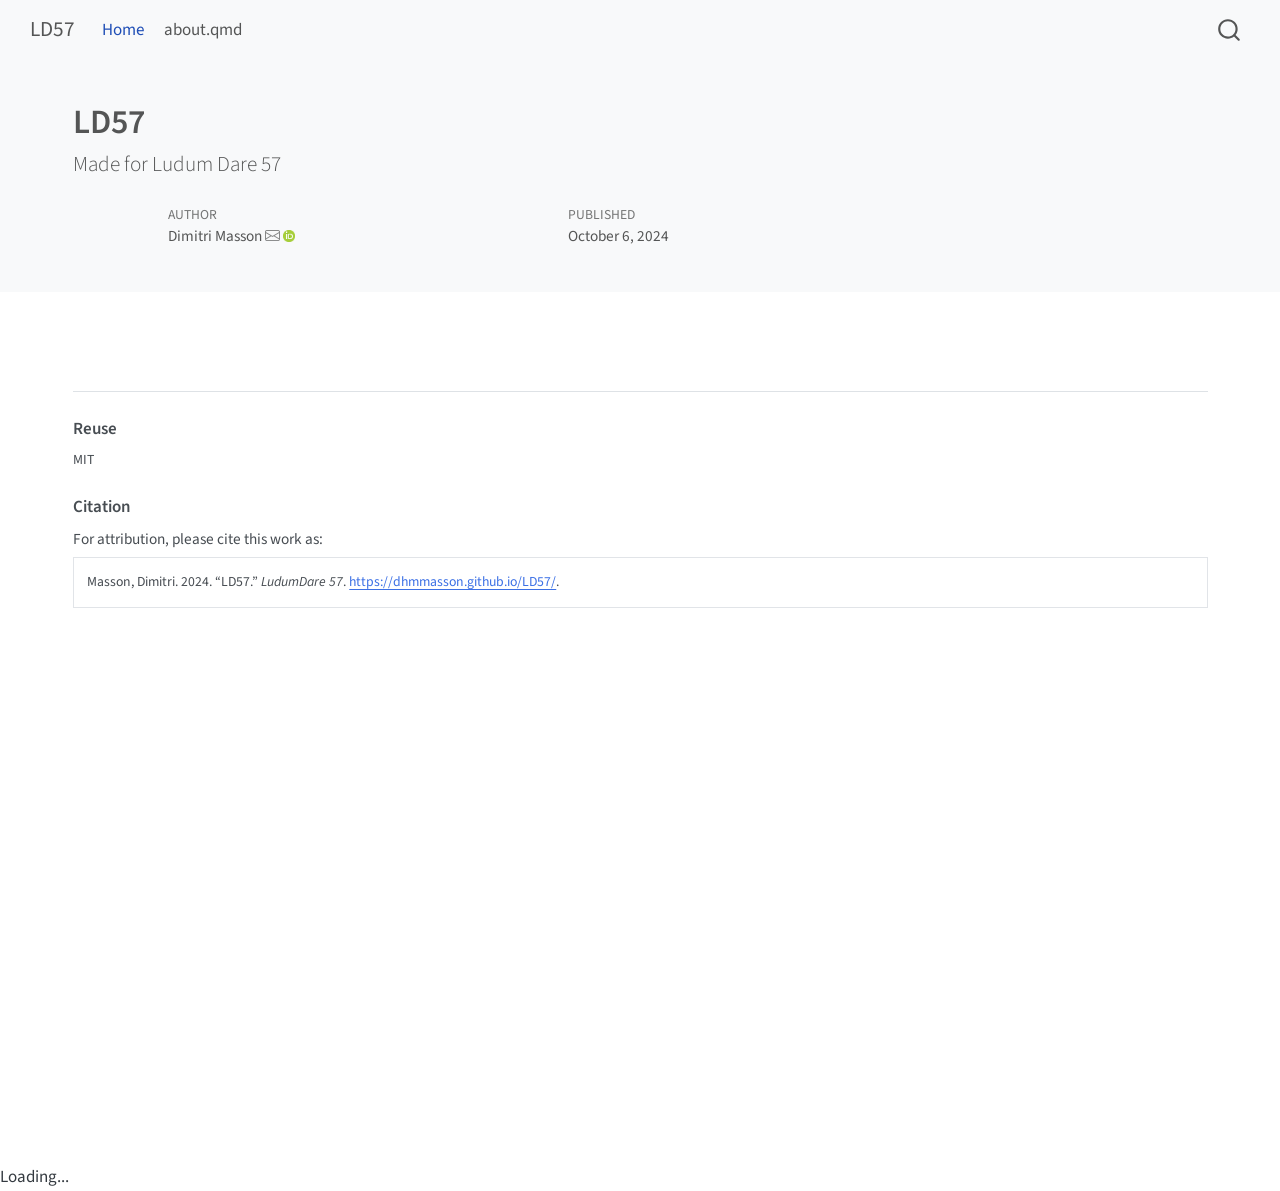
==== index.html @ 5f81f786 "Built site for gh-pages" ====
<!DOCTYPE html>
<html xmlns="http://www.w3.org/1999/xhtml" lang="en" xml:lang="en"><head>

<meta charset="utf-8">
<meta name="generator" content="quarto-1.5.53">

<meta name="viewport" content="width=device-width, initial-scale=1.0, user-scalable=yes">

<meta name="author" content="Dimitri Masson">
<meta name="dcterms.date" content="2024-10-06">

<title>LD57</title>
<style>
code{white-space: pre-wrap;}
span.smallcaps{font-variant: small-caps;}
div.columns{display: flex; gap: min(4vw, 1.5em);}
div.column{flex: auto; overflow-x: auto;}
div.hanging-indent{margin-left: 1.5em; text-indent: -1.5em;}
ul.task-list{list-style: none;}
ul.task-list li input[type="checkbox"] {
  width: 0.8em;
  margin: 0 0.8em 0.2em -1em; /* quarto-specific, see https://github.com/quarto-dev/quarto-cli/issues/4556 */ 
  vertical-align: middle;
}
</style>


<script src="site_libs/quarto-nav/quarto-nav.js"></script>
<script src="site_libs/quarto-nav/headroom.min.js"></script>
<script src="site_libs/clipboard/clipboard.min.js"></script>
<script src="site_libs/quarto-search/autocomplete.umd.js"></script>
<script src="site_libs/quarto-search/fuse.min.js"></script>
<script src="site_libs/quarto-search/quarto-search.js"></script>
<meta name="quarto:offset" content="./">
<script src="site_libs/quarto-html/quarto.js"></script>
<script src="site_libs/quarto-html/popper.min.js"></script>
<script src="site_libs/quarto-html/tippy.umd.min.js"></script>
<script src="site_libs/quarto-html/anchor.min.js"></script>
<link href="site_libs/quarto-html/tippy.css" rel="stylesheet">
<link href="site_libs/quarto-html/quarto-syntax-highlighting.css" rel="stylesheet" id="quarto-text-highlighting-styles">
<script src="site_libs/bootstrap/bootstrap.min.js"></script>
<link href="site_libs/bootstrap/bootstrap-icons.css" rel="stylesheet">
<link href="site_libs/bootstrap/bootstrap.min.css" rel="stylesheet" id="quarto-bootstrap" data-mode="light">
<script id="quarto-search-options" type="application/json">{
  "location": "navbar",
  "copy-button": false,
  "collapse-after": 3,
  "panel-placement": "end",
  "type": "overlay",
  "limit": 50,
  "keyboard-shortcut": [
    "f",
    "/",
    "s"
  ],
  "show-item-context": false,
  "language": {
    "search-no-results-text": "No results",
    "search-matching-documents-text": "matching documents",
    "search-copy-link-title": "Copy link to search",
    "search-hide-matches-text": "Hide additional matches",
    "search-more-match-text": "more match in this document",
    "search-more-matches-text": "more matches in this document",
    "search-clear-button-title": "Clear",
    "search-text-placeholder": "",
    "search-detached-cancel-button-title": "Cancel",
    "search-submit-button-title": "Submit",
    "search-label": "Search"
  }
}</script>


<link rel="stylesheet" href="styles.css">
</head>

<body class="nav-fixed">

<div id="quarto-search-results"></div>
  <header id="quarto-header" class="headroom fixed-top quarto-banner">
    <nav class="navbar navbar-expand-lg " data-bs-theme="dark">
      <div class="navbar-container container-fluid">
      <div class="navbar-brand-container mx-auto">
    <a class="navbar-brand" href="./index.html">
    <span class="navbar-title">LD57</span>
    </a>
  </div>
            <div id="quarto-search" class="" title="Search"></div>
          <button class="navbar-toggler" type="button" data-bs-toggle="collapse" data-bs-target="#navbarCollapse" aria-controls="navbarCollapse" role="menu" aria-expanded="false" aria-label="Toggle navigation" onclick="if (window.quartoToggleHeadroom) { window.quartoToggleHeadroom(); }">
  <span class="navbar-toggler-icon"></span>
</button>
          <div class="collapse navbar-collapse" id="navbarCollapse">
            <ul class="navbar-nav navbar-nav-scroll me-auto">
  <li class="nav-item">
    <a class="nav-link active" href="./index.html" aria-current="page"> 
<span class="menu-text">Home</span></a>
  </li>  
  <li class="nav-item">
    <span class="nav-link">
<span class="menu-text">about.qmd</span>
    </span>
  </li>  
</ul>
          </div> <!-- /navcollapse -->
            <div class="quarto-navbar-tools">
</div>
      </div> <!-- /container-fluid -->
    </nav>
</header>
<!-- content -->
<header id="title-block-header" class="quarto-title-block default page-columns page-full">
  <div class="quarto-title-banner page-columns page-full">
    <div class="quarto-title column-page">
      <h1 class="title">LD57</h1>
            <p class="subtitle lead">Made for Ludum Dare 57</p>
          </div>

    
    <div class="quarto-title-meta-container">
      <div class="quarto-title-meta-column-start">
        
        <div class="quarto-title-meta column-page">

                <div>
            <div class="quarto-title-meta-heading">Author</div>
            <div class="quarto-title-meta-contents">
                        <p>Dimitri Masson <a href="mailto:dhm.masson@gmail.com" class="quarto-title-author-email"><i class="bi bi-envelope"></i></a> <a href="https://orcid.org/0000-0002-7072-3146" class="quarto-title-author-orcid"> <img src="[data-uri]"></a></p>
                      </div>
          </div>
                
                <div>
            <div class="quarto-title-meta-heading">Published</div>
            <div class="quarto-title-meta-contents">
              <p class="date">October 6, 2024</p>
            </div>
          </div>
          
                
              </div>
      </div>
      <div class="quarto-title-meta-column-end quarto-other-formats-target">
      </div>
    </div>



    <div class="quarto-other-links-text-target">
    </div>  </div>
</header><div id="quarto-content" class="quarto-container page-columns page-rows-contents page-layout-full page-navbar">
<!-- sidebar -->
<!-- margin-sidebar -->
    
<!-- main -->
<main class="content quarto-banner-title-block column-page" id="quarto-document-content">
<script src="libraries/p5.min.js" type="text/javascript"></script>
<script src="libraries/p5.sound.min.js" type="text/javascript"></script>
<script src="libraries/p5.palette.min.js" type="text/javascript"></script>
<script src="libraries/p5.touchgui.js" type="text/javascript"></script>
<script src="src/ui.js" type="text/javascript"></script>
<script src="src/game.js" type="text/javascript"></script>



  


<div id="canvas" class="g-col-9">

</div>



<div id="quarto-appendix" class="default"><section class="quarto-appendix-contents" id="quarto-reuse"><h2 class="anchored quarto-appendix-heading">Reuse</h2><div class="quarto-appendix-contents"><div>MIT</div></div></section><section class="quarto-appendix-contents" id="quarto-citation"><h2 class="anchored quarto-appendix-heading">Citation</h2><div><div class="quarto-appendix-secondary-label">For attribution, please cite this work as:</div><div id="ref-masson2024" class="csl-entry quarto-appendix-citeas" role="listitem">
Masson, Dimitri. 2024. <span>“LD57.”</span> <em>LudumDare 57</em>. <a href="https://dhmmasson.github.io/LD57/">https://dhmmasson.github.io/LD57/</a>.
</div></div></section></div></main> <!-- /main -->
<script id="quarto-html-after-body" type="application/javascript">
window.document.addEventListener("DOMContentLoaded", function (event) {
  const toggleBodyColorMode = (bsSheetEl) => {
    const mode = bsSheetEl.getAttribute("data-mode");
    const bodyEl = window.document.querySelector("body");
    if (mode === "dark") {
      bodyEl.classList.add("quarto-dark");
      bodyEl.classList.remove("quarto-light");
    } else {
      bodyEl.classList.add("quarto-light");
      bodyEl.classList.remove("quarto-dark");
    }
  }
  const toggleBodyColorPrimary = () => {
    const bsSheetEl = window.document.querySelector("link#quarto-bootstrap");
    if (bsSheetEl) {
      toggleBodyColorMode(bsSheetEl);
    }
  }
  toggleBodyColorPrimary();  
  const icon = "";
  const anchorJS = new window.AnchorJS();
  anchorJS.options = {
    placement: 'right',
    icon: icon
  };
  anchorJS.add('.anchored');
  const isCodeAnnotation = (el) => {
    for (const clz of el.classList) {
      if (clz.startsWith('code-annotation-')) {                     
        return true;
      }
    }
    return false;
  }
  const onCopySuccess = function(e) {
    // button target
    const button = e.trigger;
    // don't keep focus
    button.blur();
    // flash "checked"
    button.classList.add('code-copy-button-checked');
    var currentTitle = button.getAttribute("title");
    button.setAttribute("title", "Copied!");
    let tooltip;
    if (window.bootstrap) {
      button.setAttribute("data-bs-toggle", "tooltip");
      button.setAttribute("data-bs-placement", "left");
      button.setAttribute("data-bs-title", "Copied!");
      tooltip = new bootstrap.Tooltip(button, 
        { trigger: "manual", 
          customClass: "code-copy-button-tooltip",
          offset: [0, -8]});
      tooltip.show();    
    }
    setTimeout(function() {
      if (tooltip) {
        tooltip.hide();
        button.removeAttribute("data-bs-title");
        button.removeAttribute("data-bs-toggle");
        button.removeAttribute("data-bs-placement");
      }
      button.setAttribute("title", currentTitle);
      button.classList.remove('code-copy-button-checked');
    }, 1000);
    // clear code selection
    e.clearSelection();
  }
  const getTextToCopy = function(trigger) {
      const codeEl = trigger.previousElementSibling.cloneNode(true);
      for (const childEl of codeEl.children) {
        if (isCodeAnnotation(childEl)) {
          childEl.remove();
        }
      }
      return codeEl.innerText;
  }
  const clipboard = new window.ClipboardJS('.code-copy-button:not([data-in-quarto-modal])', {
    text: getTextToCopy
  });
  clipboard.on('success', onCopySuccess);
  if (window.document.getElementById('quarto-embedded-source-code-modal')) {
    // For code content inside modals, clipBoardJS needs to be initialized with a container option
    // TODO: Check when it could be a function (https://github.com/zenorocha/clipboard.js/issues/860)
    const clipboardModal = new window.ClipboardJS('.code-copy-button[data-in-quarto-modal]', {
      text: getTextToCopy,
      container: window.document.getElementById('quarto-embedded-source-code-modal')
    });
    clipboardModal.on('success', onCopySuccess);
  }
    var localhostRegex = new RegExp(/^(?:http|https):\/\/localhost\:?[0-9]*\//);
    var mailtoRegex = new RegExp(/^mailto:/);
      var filterRegex = new RegExp("https:\/\/dhmmasson\.github\.io\/LD57\/");
    var isInternal = (href) => {
        return filterRegex.test(href) || localhostRegex.test(href) || mailtoRegex.test(href);
    }
    // Inspect non-navigation links and adorn them if external
 	var links = window.document.querySelectorAll('a[href]:not(.nav-link):not(.navbar-brand):not(.toc-action):not(.sidebar-link):not(.sidebar-item-toggle):not(.pagination-link):not(.no-external):not([aria-hidden]):not(.dropdown-item):not(.quarto-navigation-tool):not(.about-link)');
    for (var i=0; i<links.length; i++) {
      const link = links[i];
      if (!isInternal(link.href)) {
        // undo the damage that might have been done by quarto-nav.js in the case of
        // links that we want to consider external
        if (link.dataset.originalHref !== undefined) {
          link.href = link.dataset.originalHref;
        }
      }
    }
  function tippyHover(el, contentFn, onTriggerFn, onUntriggerFn) {
    const config = {
      allowHTML: true,
      maxWidth: 500,
      delay: 100,
      arrow: false,
      appendTo: function(el) {
          return el.parentElement;
      },
      interactive: true,
      interactiveBorder: 10,
      theme: 'quarto',
      placement: 'bottom-start',
    };
    if (contentFn) {
      config.content = contentFn;
    }
    if (onTriggerFn) {
      config.onTrigger = onTriggerFn;
    }
    if (onUntriggerFn) {
      config.onUntrigger = onUntriggerFn;
    }
    window.tippy(el, config); 
  }
  const noterefs = window.document.querySelectorAll('a[role="doc-noteref"]');
  for (var i=0; i<noterefs.length; i++) {
    const ref = noterefs[i];
    tippyHover(ref, function() {
      // use id or data attribute instead here
      let href = ref.getAttribute('data-footnote-href') || ref.getAttribute('href');
      try { href = new URL(href).hash; } catch {}
      const id = href.replace(/^#\/?/, "");
      const note = window.document.getElementById(id);
      if (note) {
        return note.innerHTML;
      } else {
        return "";
      }
    });
  }
  const xrefs = window.document.querySelectorAll('a.quarto-xref');
  const processXRef = (id, note) => {
    // Strip column container classes
    const stripColumnClz = (el) => {
      el.classList.remove("page-full", "page-columns");
      if (el.children) {
        for (const child of el.children) {
          stripColumnClz(child);
        }
      }
    }
    stripColumnClz(note)
    if (id === null || id.startsWith('sec-')) {
      // Special case sections, only their first couple elements
      const container = document.createElement("div");
      if (note.children && note.children.length > 2) {
        container.appendChild(note.children[0].cloneNode(true));
        for (let i = 1; i < note.children.length; i++) {
          const child = note.children[i];
          if (child.tagName === "P" && child.innerText === "") {
            continue;
          } else {
            container.appendChild(child.cloneNode(true));
            break;
          }
        }
        if (window.Quarto?.typesetMath) {
          window.Quarto.typesetMath(container);
        }
        return container.innerHTML
      } else {
        if (window.Quarto?.typesetMath) {
          window.Quarto.typesetMath(note);
        }
        return note.innerHTML;
      }
    } else {
      // Remove any anchor links if they are present
      const anchorLink = note.querySelector('a.anchorjs-link');
      if (anchorLink) {
        anchorLink.remove();
      }
      if (window.Quarto?.typesetMath) {
        window.Quarto.typesetMath(note);
      }
      // TODO in 1.5, we should make sure this works without a callout special case
      if (note.classList.contains("callout")) {
        return note.outerHTML;
      } else {
        return note.innerHTML;
      }
    }
  }
  for (var i=0; i<xrefs.length; i++) {
    const xref = xrefs[i];
    tippyHover(xref, undefined, function(instance) {
      instance.disable();
      let url = xref.getAttribute('href');
      let hash = undefined; 
      if (url.startsWith('#')) {
        hash = url;
      } else {
        try { hash = new URL(url).hash; } catch {}
      }
      if (hash) {
        const id = hash.replace(/^#\/?/, "");
        const note = window.document.getElementById(id);
        if (note !== null) {
          try {
            const html = processXRef(id, note.cloneNode(true));
            instance.setContent(html);
          } finally {
            instance.enable();
            instance.show();
          }
        } else {
          // See if we can fetch this
          fetch(url.split('#')[0])
          .then(res => res.text())
          .then(html => {
            const parser = new DOMParser();
            const htmlDoc = parser.parseFromString(html, "text/html");
            const note = htmlDoc.getElementById(id);
            if (note !== null) {
              const html = processXRef(id, note);
              instance.setContent(html);
            } 
          }).finally(() => {
            instance.enable();
            instance.show();
          });
        }
      } else {
        // See if we can fetch a full url (with no hash to target)
        // This is a special case and we should probably do some content thinning / targeting
        fetch(url)
        .then(res => res.text())
        .then(html => {
          const parser = new DOMParser();
          const htmlDoc = parser.parseFromString(html, "text/html");
          const note = htmlDoc.querySelector('main.content');
          if (note !== null) {
            // This should only happen for chapter cross references
            // (since there is no id in the URL)
            // remove the first header
            if (note.children.length > 0 && note.children[0].tagName === "HEADER") {
              note.children[0].remove();
            }
            const html = processXRef(null, note);
            instance.setContent(html);
          } 
        }).finally(() => {
          instance.enable();
          instance.show();
        });
      }
    }, function(instance) {
    });
  }
      let selectedAnnoteEl;
      const selectorForAnnotation = ( cell, annotation) => {
        let cellAttr = 'data-code-cell="' + cell + '"';
        let lineAttr = 'data-code-annotation="' +  annotation + '"';
        const selector = 'span[' + cellAttr + '][' + lineAttr + ']';
        return selector;
      }
      const selectCodeLines = (annoteEl) => {
        const doc = window.document;
        const targetCell = annoteEl.getAttribute("data-target-cell");
        const targetAnnotation = annoteEl.getAttribute("data-target-annotation");
        const annoteSpan = window.document.querySelector(selectorForAnnotation(targetCell, targetAnnotation));
        const lines = annoteSpan.getAttribute("data-code-lines").split(",");
        const lineIds = lines.map((line) => {
          return targetCell + "-" + line;
        })
        let top = null;
        let height = null;
        let parent = null;
        if (lineIds.length > 0) {
            //compute the position of the single el (top and bottom and make a div)
            const el = window.document.getElementById(lineIds[0]);
            top = el.offsetTop;
            height = el.offsetHeight;
            parent = el.parentElement.parentElement;
          if (lineIds.length > 1) {
            const lastEl = window.document.getElementById(lineIds[lineIds.length - 1]);
            const bottom = lastEl.offsetTop + lastEl.offsetHeight;
            height = bottom - top;
          }
          if (top !== null && height !== null && parent !== null) {
            // cook up a div (if necessary) and position it 
            let div = window.document.getElementById("code-annotation-line-highlight");
            if (div === null) {
              div = window.document.createElement("div");
              div.setAttribute("id", "code-annotation-line-highlight");
              div.style.position = 'absolute';
              parent.appendChild(div);
            }
            div.style.top = top - 2 + "px";
            div.style.height = height + 4 + "px";
            div.style.left = 0;
            let gutterDiv = window.document.getElementById("code-annotation-line-highlight-gutter");
            if (gutterDiv === null) {
              gutterDiv = window.document.createElement("div");
              gutterDiv.setAttribute("id", "code-annotation-line-highlight-gutter");
              gutterDiv.style.position = 'absolute';
              const codeCell = window.document.getElementById(targetCell);
              const gutter = codeCell.querySelector('.code-annotation-gutter');
              gutter.appendChild(gutterDiv);
            }
            gutterDiv.style.top = top - 2 + "px";
            gutterDiv.style.height = height + 4 + "px";
          }
          selectedAnnoteEl = annoteEl;
        }
      };
      const unselectCodeLines = () => {
        const elementsIds = ["code-annotation-line-highlight", "code-annotation-line-highlight-gutter"];
        elementsIds.forEach((elId) => {
          const div = window.document.getElementById(elId);
          if (div) {
            div.remove();
          }
        });
        selectedAnnoteEl = undefined;
      };
        // Handle positioning of the toggle
    window.addEventListener(
      "resize",
      throttle(() => {
        elRect = undefined;
        if (selectedAnnoteEl) {
          selectCodeLines(selectedAnnoteEl);
        }
      }, 10)
    );
    function throttle(fn, ms) {
    let throttle = false;
    let timer;
      return (...args) => {
        if(!throttle) { // first call gets through
            fn.apply(this, args);
            throttle = true;
        } else { // all the others get throttled
            if(timer) clearTimeout(timer); // cancel #2
            timer = setTimeout(() => {
              fn.apply(this, args);
              timer = throttle = false;
            }, ms);
        }
      };
    }
      // Attach click handler to the DT
      const annoteDls = window.document.querySelectorAll('dt[data-target-cell]');
      for (const annoteDlNode of annoteDls) {
        annoteDlNode.addEventListener('click', (event) => {
          const clickedEl = event.target;
          if (clickedEl !== selectedAnnoteEl) {
            unselectCodeLines();
            const activeEl = window.document.querySelector('dt[data-target-cell].code-annotation-active');
            if (activeEl) {
              activeEl.classList.remove('code-annotation-active');
            }
            selectCodeLines(clickedEl);
            clickedEl.classList.add('code-annotation-active');
          } else {
            // Unselect the line
            unselectCodeLines();
            clickedEl.classList.remove('code-annotation-active');
          }
        });
      }
  const findCites = (el) => {
    const parentEl = el.parentElement;
    if (parentEl) {
      const cites = parentEl.dataset.cites;
      if (cites) {
        return {
          el,
          cites: cites.split(' ')
        };
      } else {
        return findCites(el.parentElement)
      }
    } else {
      return undefined;
    }
  };
  var bibliorefs = window.document.querySelectorAll('a[role="doc-biblioref"]');
  for (var i=0; i<bibliorefs.length; i++) {
    const ref = bibliorefs[i];
    const citeInfo = findCites(ref);
    if (citeInfo) {
      tippyHover(citeInfo.el, function() {
        var popup = window.document.createElement('div');
        citeInfo.cites.forEach(function(cite) {
          var citeDiv = window.document.createElement('div');
          citeDiv.classList.add('hanging-indent');
          citeDiv.classList.add('csl-entry');
          var biblioDiv = window.document.getElementById('ref-' + cite);
          if (biblioDiv) {
            citeDiv.innerHTML = biblioDiv.innerHTML;
          }
          popup.appendChild(citeDiv);
        });
        return popup.innerHTML;
      });
    }
  }
});
</script>
</div> <!-- /content -->




</body></html>
---- site_libs/quarto-html/tippy.css ----
.tippy-box[data-animation=fade][data-state=hidden]{opacity:0}[data-tippy-root]{max-width:calc(100vw - 10px)}.tippy-box{position:relative;background-color:#333;color:#fff;border-radius:4px;font-size:14px;line-height:1.4;white-space:normal;outline:0;transition-property:transform,visibility,opacity}.tippy-box[data-placement^=top]>.tippy-arrow{bottom:0}.tippy-box[data-placement^=top]>.tippy-arrow:before{bottom:-7px;left:0;border-width:8px 8px 0;border-top-color:initial;transform-origin:center top}.tippy-box[data-placement^=bottom]>.tippy-arrow{top:0}.tippy-box[data-placement^=bottom]>.tippy-arrow:before{top:-7px;left:0;border-width:0 8px 8px;border-bottom-color:initial;transform-origin:center bottom}.tippy-box[data-placement^=left]>.tippy-arrow{right:0}.tippy-box[data-placement^=left]>.tippy-arrow:before{border-width:8px 0 8px 8px;border-left-color:initial;right:-7px;transform-origin:center left}.tippy-box[data-placement^=right]>.tippy-arrow{left:0}.tippy-box[data-placement^=right]>.tippy-arrow:before{left:-7px;border-width:8px 8px 8px 0;border-right-color:initial;transform-origin:center right}.tippy-box[data-inertia][data-state=visible]{transition-timing-function:cubic-bezier(.54,1.5,.38,1.11)}.tippy-arrow{width:16px;height:16px;color:#333}.tippy-arrow:before{content:"";position:absolute;border-color:transparent;border-style:solid}.tippy-content{position:relative;padding:5px 9px;z-index:1}
---- site_libs/quarto-html/quarto-syntax-highlighting.css ----
/* quarto syntax highlight colors */
:root {
  --quarto-hl-ot-color: #003B4F;
  --quarto-hl-at-color: #657422;
  --quarto-hl-ss-color: #20794D;
  --quarto-hl-an-color: #5E5E5E;
  --quarto-hl-fu-color: #4758AB;
  --quarto-hl-st-color: #20794D;
  --quarto-hl-cf-color: #003B4F;
  --quarto-hl-op-color: #5E5E5E;
  --quarto-hl-er-color: #AD0000;
  --quarto-hl-bn-color: #AD0000;
  --quarto-hl-al-color: #AD0000;
  --quarto-hl-va-color: #111111;
  --quarto-hl-bu-color: inherit;
  --quarto-hl-ex-color: inherit;
  --quarto-hl-pp-color: #AD0000;
  --quarto-hl-in-color: #5E5E5E;
  --quarto-hl-vs-color: #20794D;
  --quarto-hl-wa-color: #5E5E5E;
  --quarto-hl-do-color: #5E5E5E;
  --quarto-hl-im-color: #00769E;
  --quarto-hl-ch-color: #20794D;
  --quarto-hl-dt-color: #AD0000;
  --quarto-hl-fl-color: #AD0000;
  --quarto-hl-co-color: #5E5E5E;
  --quarto-hl-cv-color: #5E5E5E;
  --quarto-hl-cn-color: #8f5902;
  --quarto-hl-sc-color: #5E5E5E;
  --quarto-hl-dv-color: #AD0000;
  --quarto-hl-kw-color: #003B4F;
}

/* other quarto variables */
:root {
  --quarto-font-monospace: SFMono-Regular, Menlo, Monaco, Consolas, "Liberation Mono", "Courier New", monospace;
}

pre > code.sourceCode > span {
  color: #003B4F;
}

code span {
  color: #003B4F;
}

code.sourceCode > span {
  color: #003B4F;
}

div.sourceCode,
div.sourceCode pre.sourceCode {
  color: #003B4F;
}

code span.ot {
  color: #003B4F;
  font-style: inherit;
}

code span.at {
  color: #657422;
  font-style: inherit;
}

code span.ss {
  color: #20794D;
  font-style: inherit;
}

code span.an {
  color: #5E5E5E;
  font-style: inherit;
}

code span.fu {
  color: #4758AB;
  font-style: inherit;
}

code span.st {
  color: #20794D;
  font-style: inherit;
}

code span.cf {
  color: #003B4F;
  font-weight: bold;
  font-style: inherit;
}

code span.op {
  color: #5E5E5E;
  font-style: inherit;
}

code span.er {
  color: #AD0000;
  font-style: inherit;
}

code span.bn {
  color: #AD0000;
  font-style: inherit;
}

code span.al {
  color: #AD0000;
  font-style: inherit;
}

code span.va {
  color: #111111;
  font-style: inherit;
}

code span.bu {
  font-style: inherit;
}

code span.ex {
  font-style: inherit;
}

code span.pp {
  color: #AD0000;
  font-style: inherit;
}

code span.in {
  color: #5E5E5E;
  font-style: inherit;
}

code span.vs {
  color: #20794D;
  font-style: inherit;
}

code span.wa {
  color: #5E5E5E;
  font-style: italic;
}

code span.do {
  color: #5E5E5E;
  font-style: italic;
}

code span.im {
  color: #00769E;
  font-style: inherit;
}

code span.ch {
  color: #20794D;
  font-style: inherit;
}

code span.dt {
  color: #AD0000;
  font-style: inherit;
}

code span.fl {
  color: #AD0000;
  font-style: inherit;
}

code span.co {
  color: #5E5E5E;
  font-style: inherit;
}

code span.cv {
  color: #5E5E5E;
  font-style: italic;
}

code span.cn {
  color: #8f5902;
  font-style: inherit;
}

code span.sc {
  color: #5E5E5E;
  font-style: inherit;
}

code span.dv {
  color: #AD0000;
  font-style: inherit;
}

code span.kw {
  color: #003B4F;
  font-weight: bold;
  font-style: inherit;
}

.prevent-inlining {
  content: "</";
}

/*# sourceMappingURL=debc5d5d77c3f9108843748ff7464032.css.map */
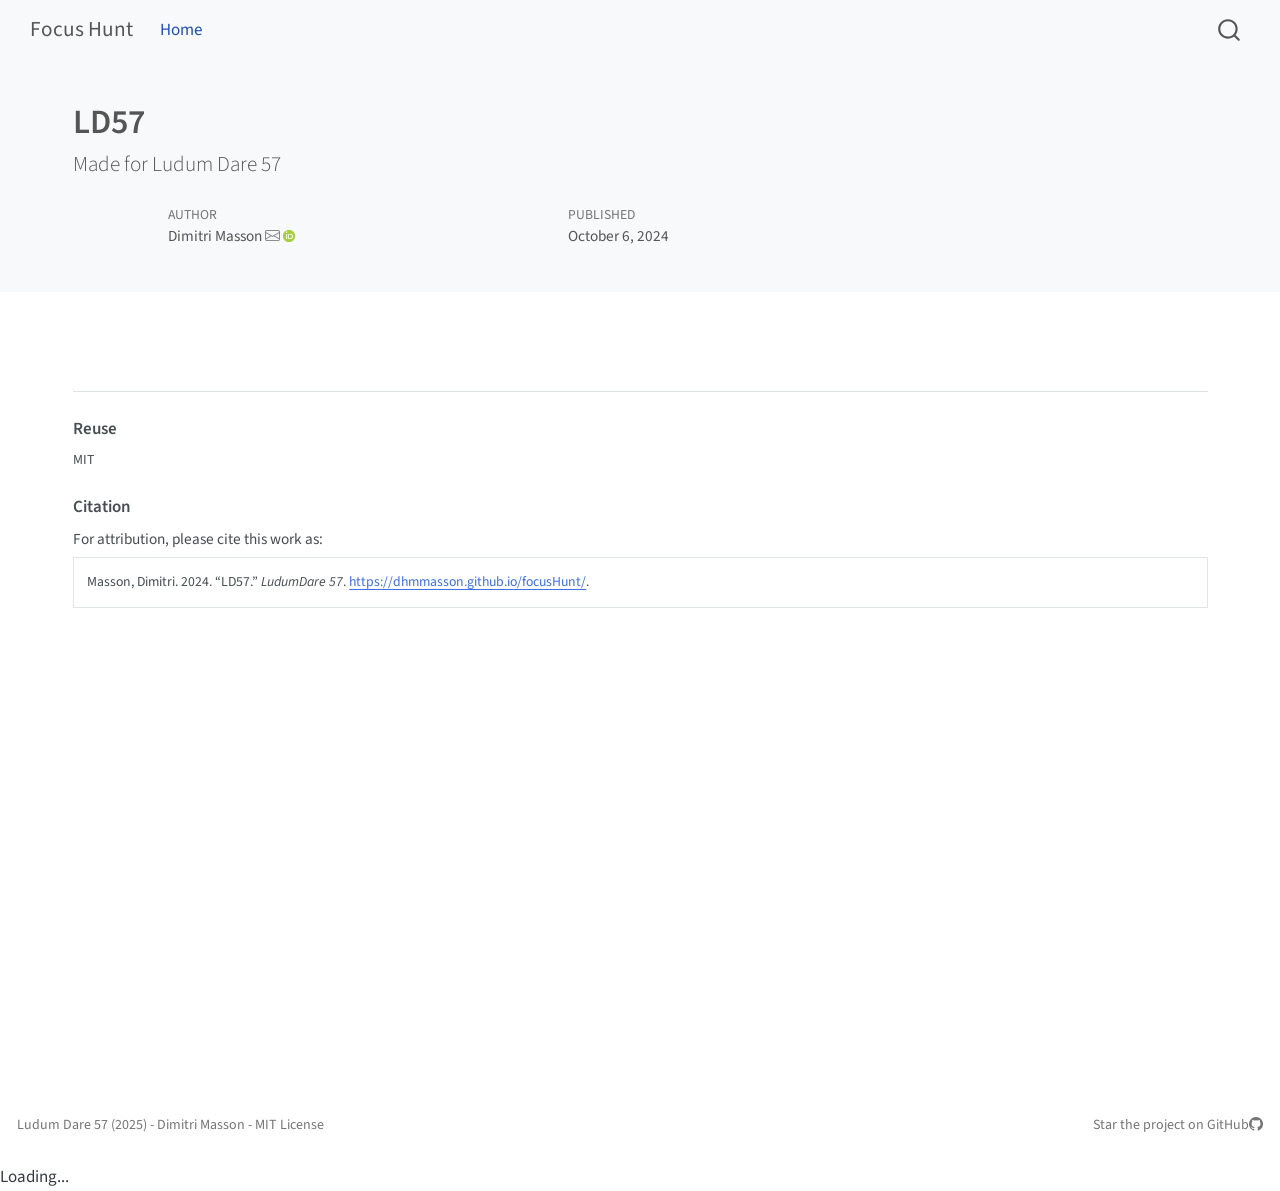
==== commit d574bb7e: "Built site for gh-pages" ====
--- a/index.html
+++ b/index.html
@@ -9,7 +9,7 @@
 <meta name="author" content="Dimitri Masson">
 <meta name="dcterms.date" content="2024-10-06">
 
-<title>LD57</title>
+<title>LD57 – Focus Hunt</title>
 <style>
 code{white-space: pre-wrap;}
 span.smallcaps{font-variant: small-caps;}
@@ -71,6 +71,20 @@
 
 
 <link rel="stylesheet" href="styles.css">
+<meta property="og:title" content="LD57 – Focus Hunt">
+<meta property="og:description" content="Made for Ludum Dare 57">
+<meta property="og:image" content="https://dhmmasson.github.io/focusHunt/assets/splash.png">
+<meta property="og:site_name" content="Focus Hunt">
+<meta property="og:locale" content="en_US">
+<meta property="og:image:height" content="1430">
+<meta property="og:image:width" content="1422">
+<meta name="twitter:title" content="LD57 – Focus Hunt">
+<meta name="twitter:description" content="Made for Ludum Dare 57">
+<meta name="twitter:image" content="https://dhmmasson.github.io/focusHunt/assets/splash.png">
+<meta name="twitter:creator" content="@dhmmasson">
+<meta name="twitter:card" content="summary_large_image">
+<meta name="twitter:image-height" content="1430">
+<meta name="twitter:image-width" content="1422">
 </head>
 
 <body class="nav-fixed">
@@ -81,7 +95,7 @@
       <div class="navbar-container container-fluid">
       <div class="navbar-brand-container mx-auto">
     <a class="navbar-brand" href="./index.html">
-    <span class="navbar-title">LD57</span>
+    <span class="navbar-title">Focus Hunt</span>
     </a>
   </div>
             <div id="quarto-search" class="" title="Search"></div>
@@ -93,11 +107,6 @@
   <li class="nav-item">
     <a class="nav-link active" href="./index.html" aria-current="page"> 
 <span class="menu-text">Home</span></a>
-  </li>  
-  <li class="nav-item">
-    <span class="nav-link">
-<span class="menu-text">about.qmd</span>
-    </span>
   </li>  
 </ul>
           </div> <!-- /navcollapse -->
@@ -170,7 +179,7 @@
 
 
 <div id="quarto-appendix" class="default"><section class="quarto-appendix-contents" id="quarto-reuse"><h2 class="anchored quarto-appendix-heading">Reuse</h2><div class="quarto-appendix-contents"><div>MIT</div></div></section><section class="quarto-appendix-contents" id="quarto-citation"><h2 class="anchored quarto-appendix-heading">Citation</h2><div><div class="quarto-appendix-secondary-label">For attribution, please cite this work as:</div><div id="ref-masson2024" class="csl-entry quarto-appendix-citeas" role="listitem">
-Masson, Dimitri. 2024. <span>“LD57.”</span> <em>LudumDare 57</em>. <a href="https://dhmmasson.github.io/LD57/">https://dhmmasson.github.io/LD57/</a>.
+Masson, Dimitri. 2024. <span>“LD57.”</span> <em>LudumDare 57</em>. <a href="https://dhmmasson.github.io/focusHunt/">https://dhmmasson.github.io/focusHunt/</a>.
 </div></div></section></div></main> <!-- /main -->
 <script id="quarto-html-after-body" type="application/javascript">
 window.document.addEventListener("DOMContentLoaded", function (event) {
@@ -264,7 +273,7 @@
   }
     var localhostRegex = new RegExp(/^(?:http|https):\/\/localhost\:?[0-9]*\//);
     var mailtoRegex = new RegExp(/^mailto:/);
-      var filterRegex = new RegExp("https:\/\/dhmmasson\.github\.io\/LD57\/");
+      var filterRegex = new RegExp("https:\/\/dhmmasson\.github\.io\/focusHunt\/");
     var isInternal = (href) => {
         return filterRegex.test(href) || localhostRegex.test(href) || mailtoRegex.test(href);
     }
@@ -593,6 +602,31 @@
 });
 </script>
 </div> <!-- /content -->
+<footer class="footer">
+  <div class="nav-footer">
+    <div class="nav-footer-left">
+      <ul class="footer-items list-unstyled">
+    <li class="nav-item">
+ Ludum Dare 57 (2025) - Dimitri Masson - MIT License
+  </li>  
+</ul>
+    </div>   
+    <div class="nav-footer-center">
+      &nbsp;
+    </div>
+    <div class="nav-footer-right">
+      <ul class="footer-items list-unstyled">
+    <li class="nav-item">
+ Star the project on GitHub
+  </li>  
+    <li class="nav-item compact">
+      <i class="bi bi-github" role="img">
+</i> 
+  </li>  
+</ul>
+    </div>
+  </div>
+</footer>
 
 
 
